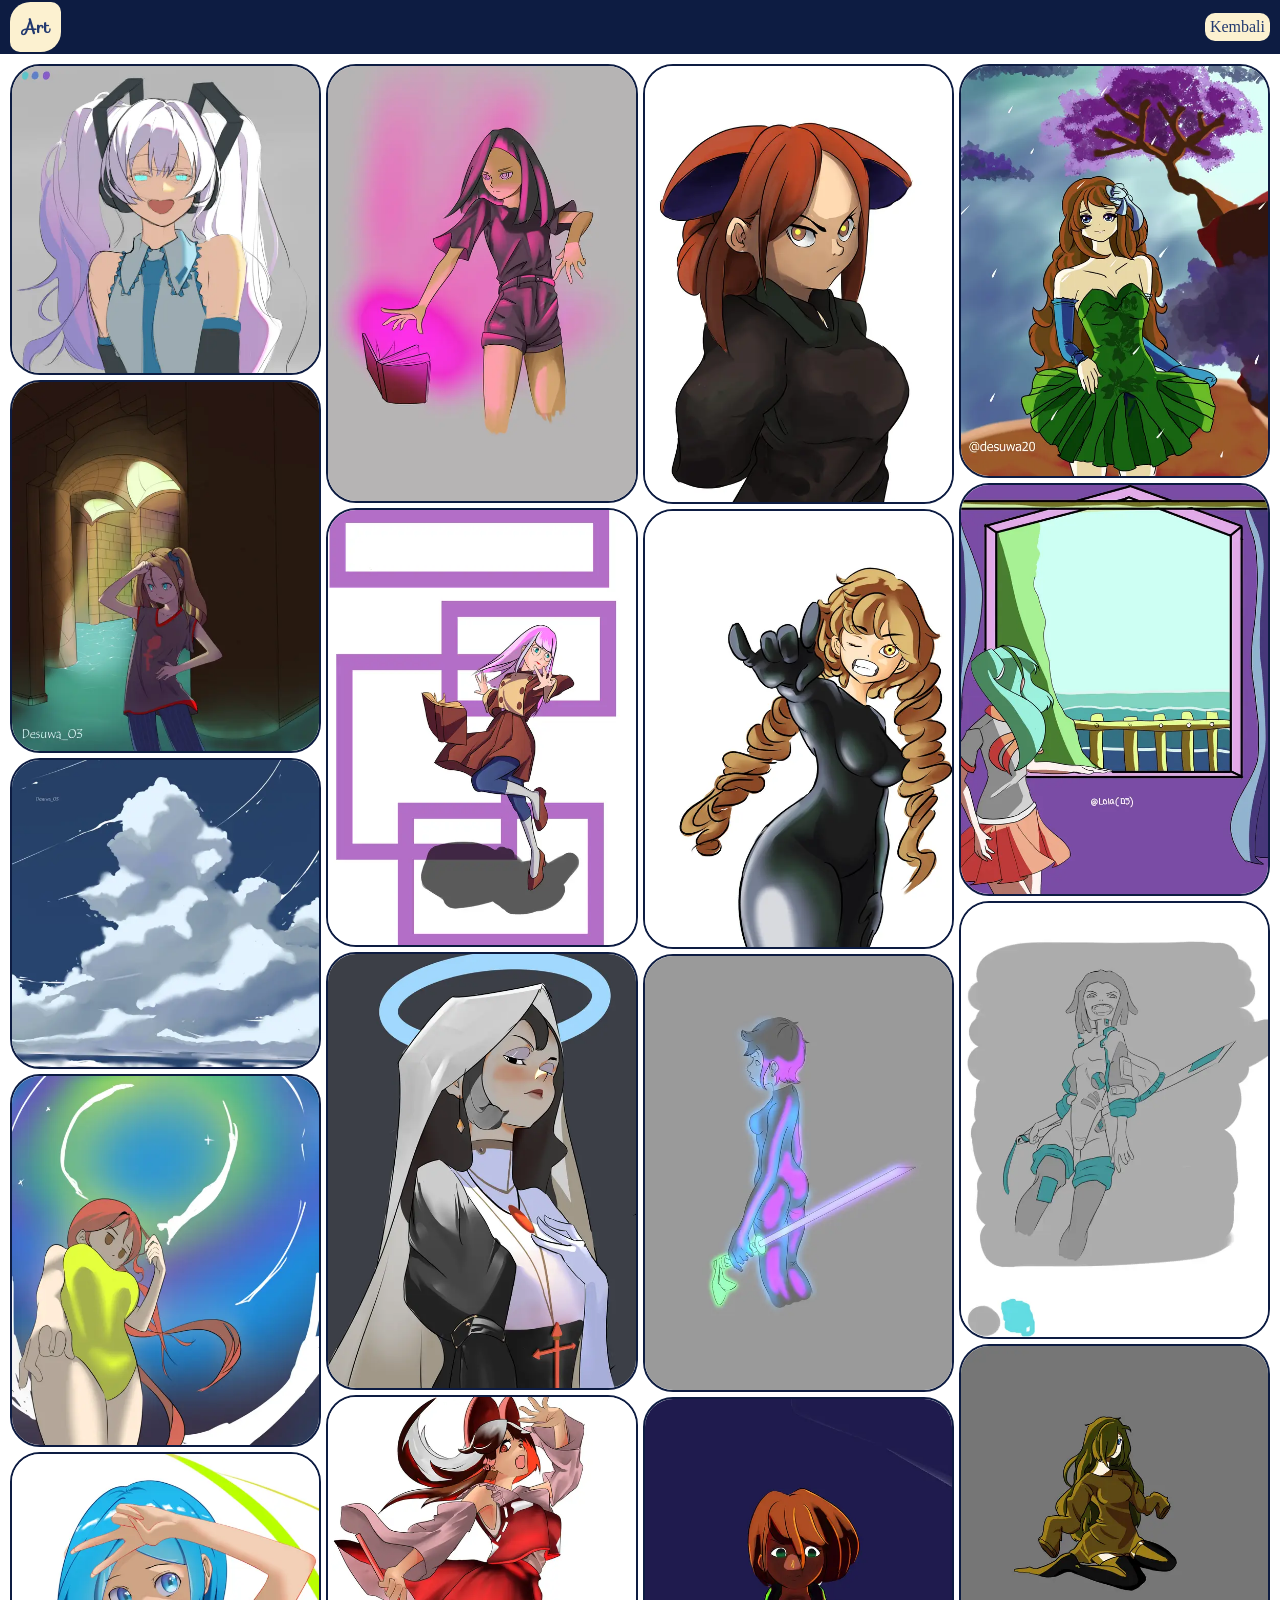
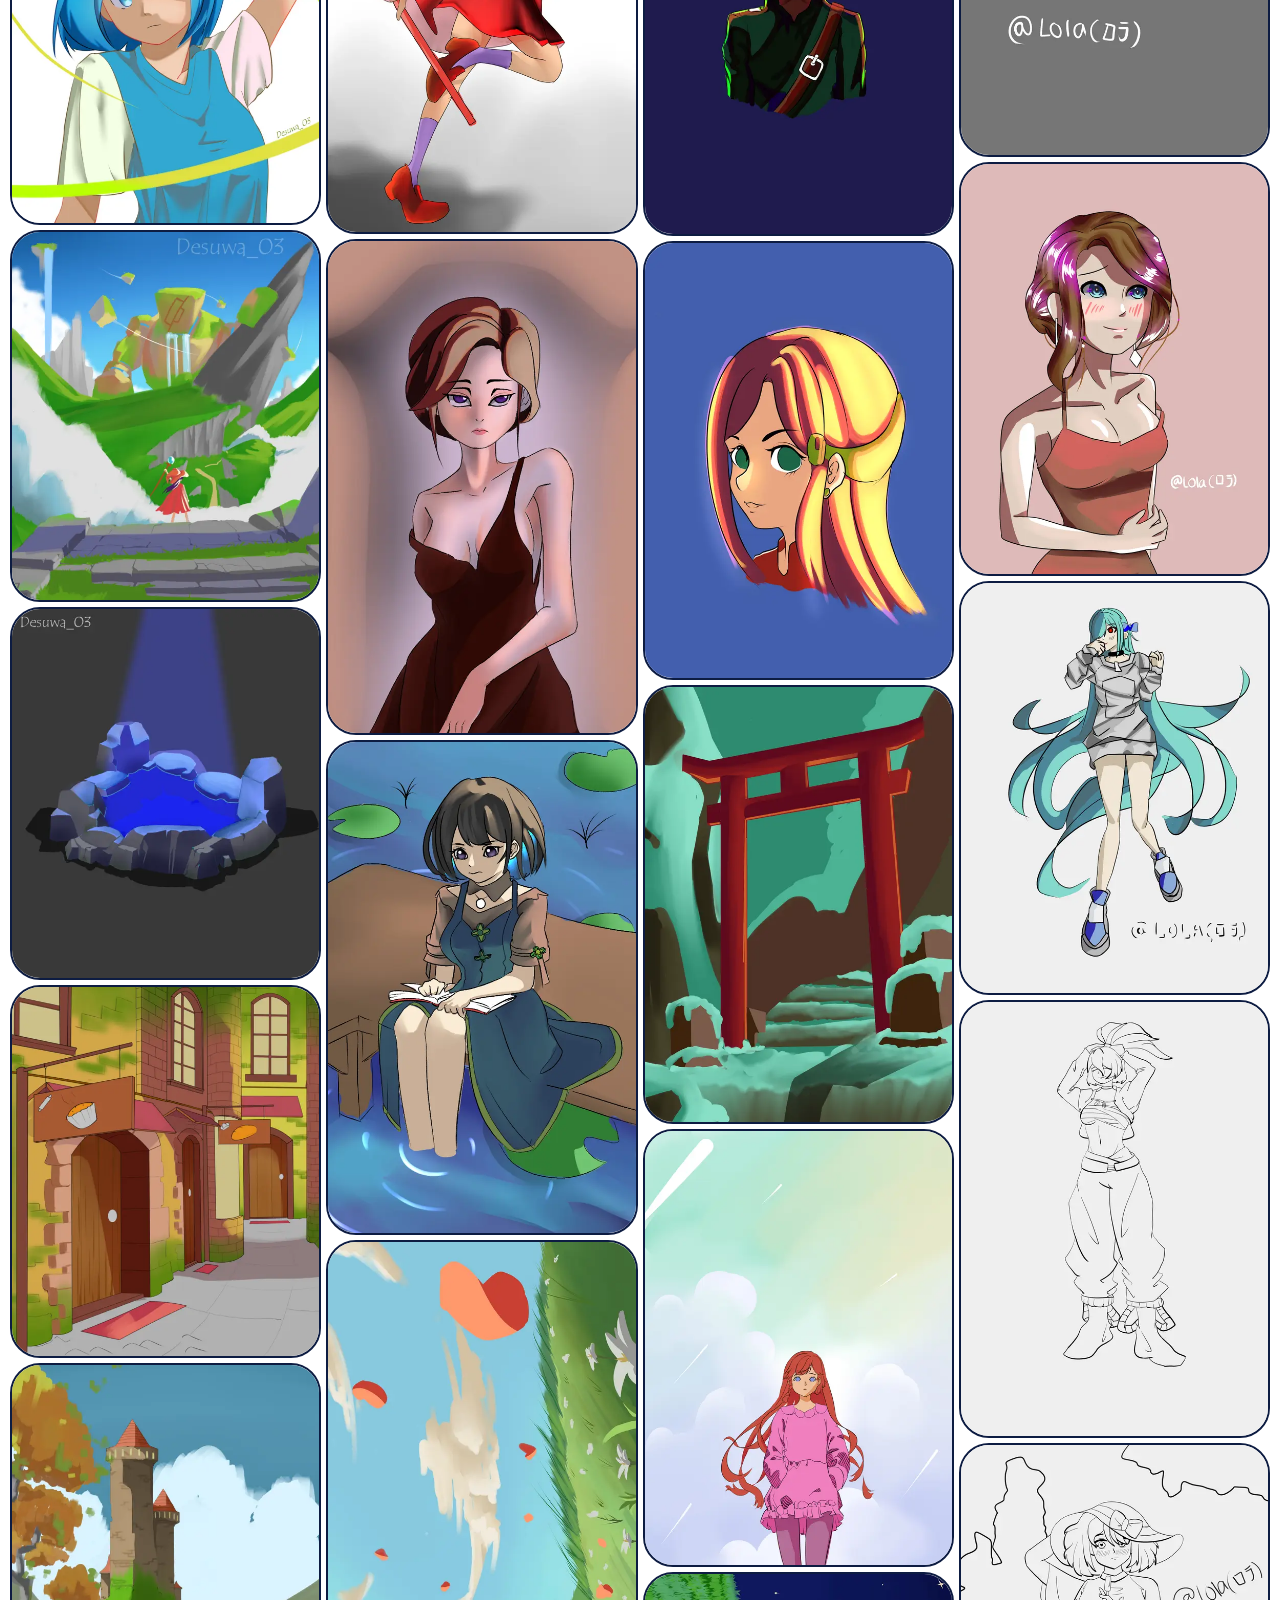
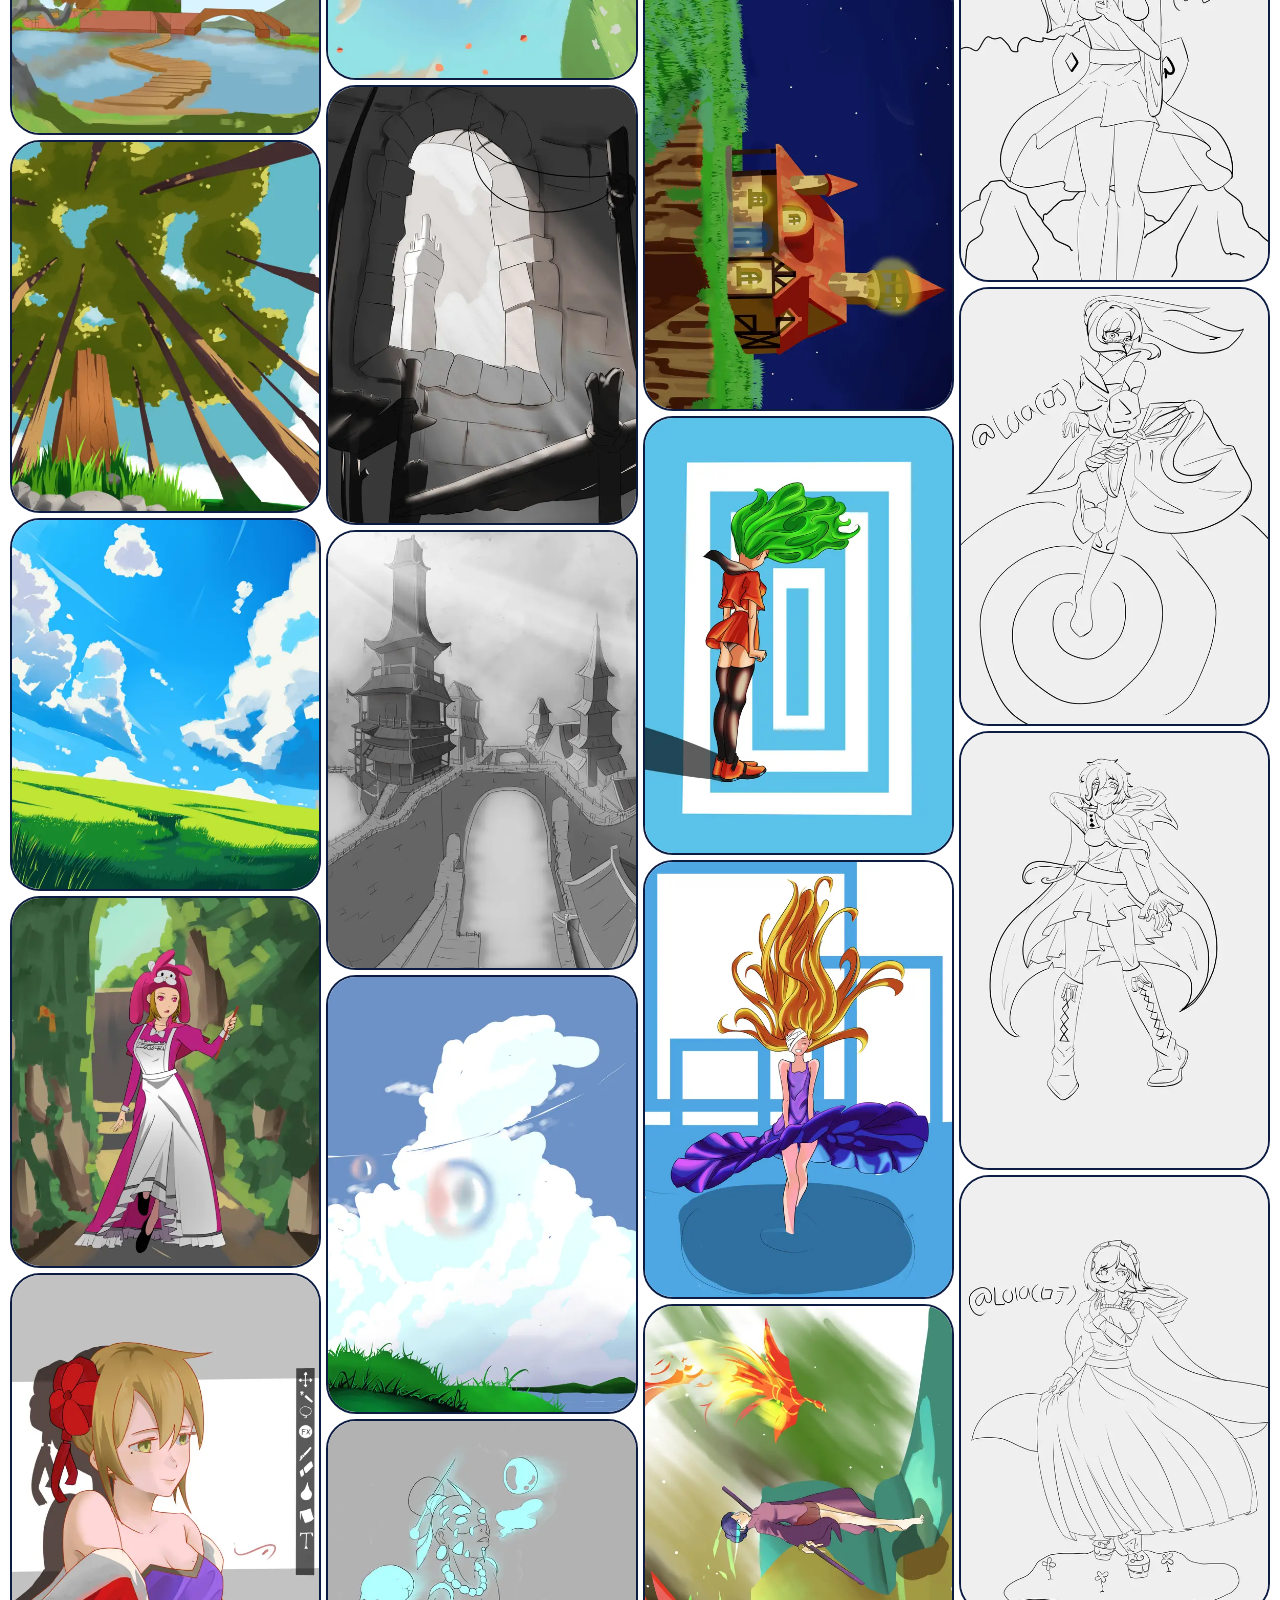
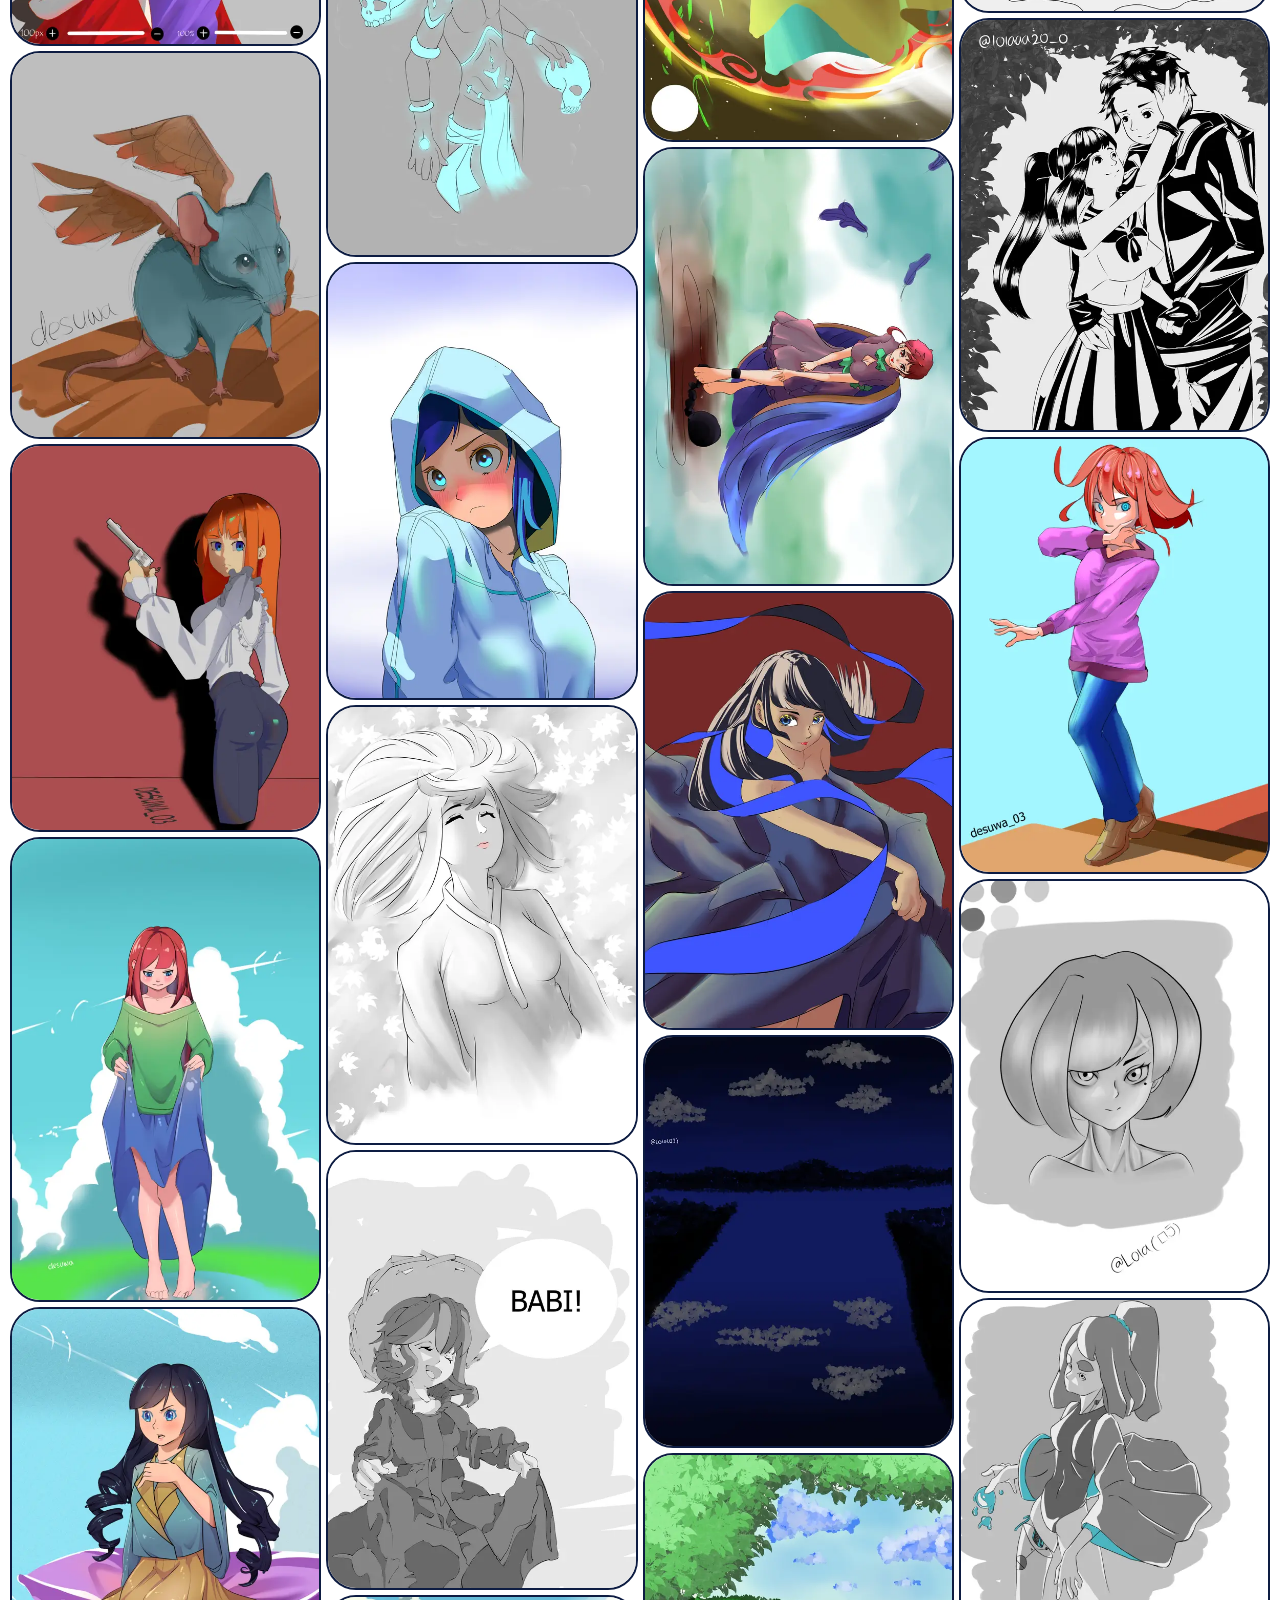
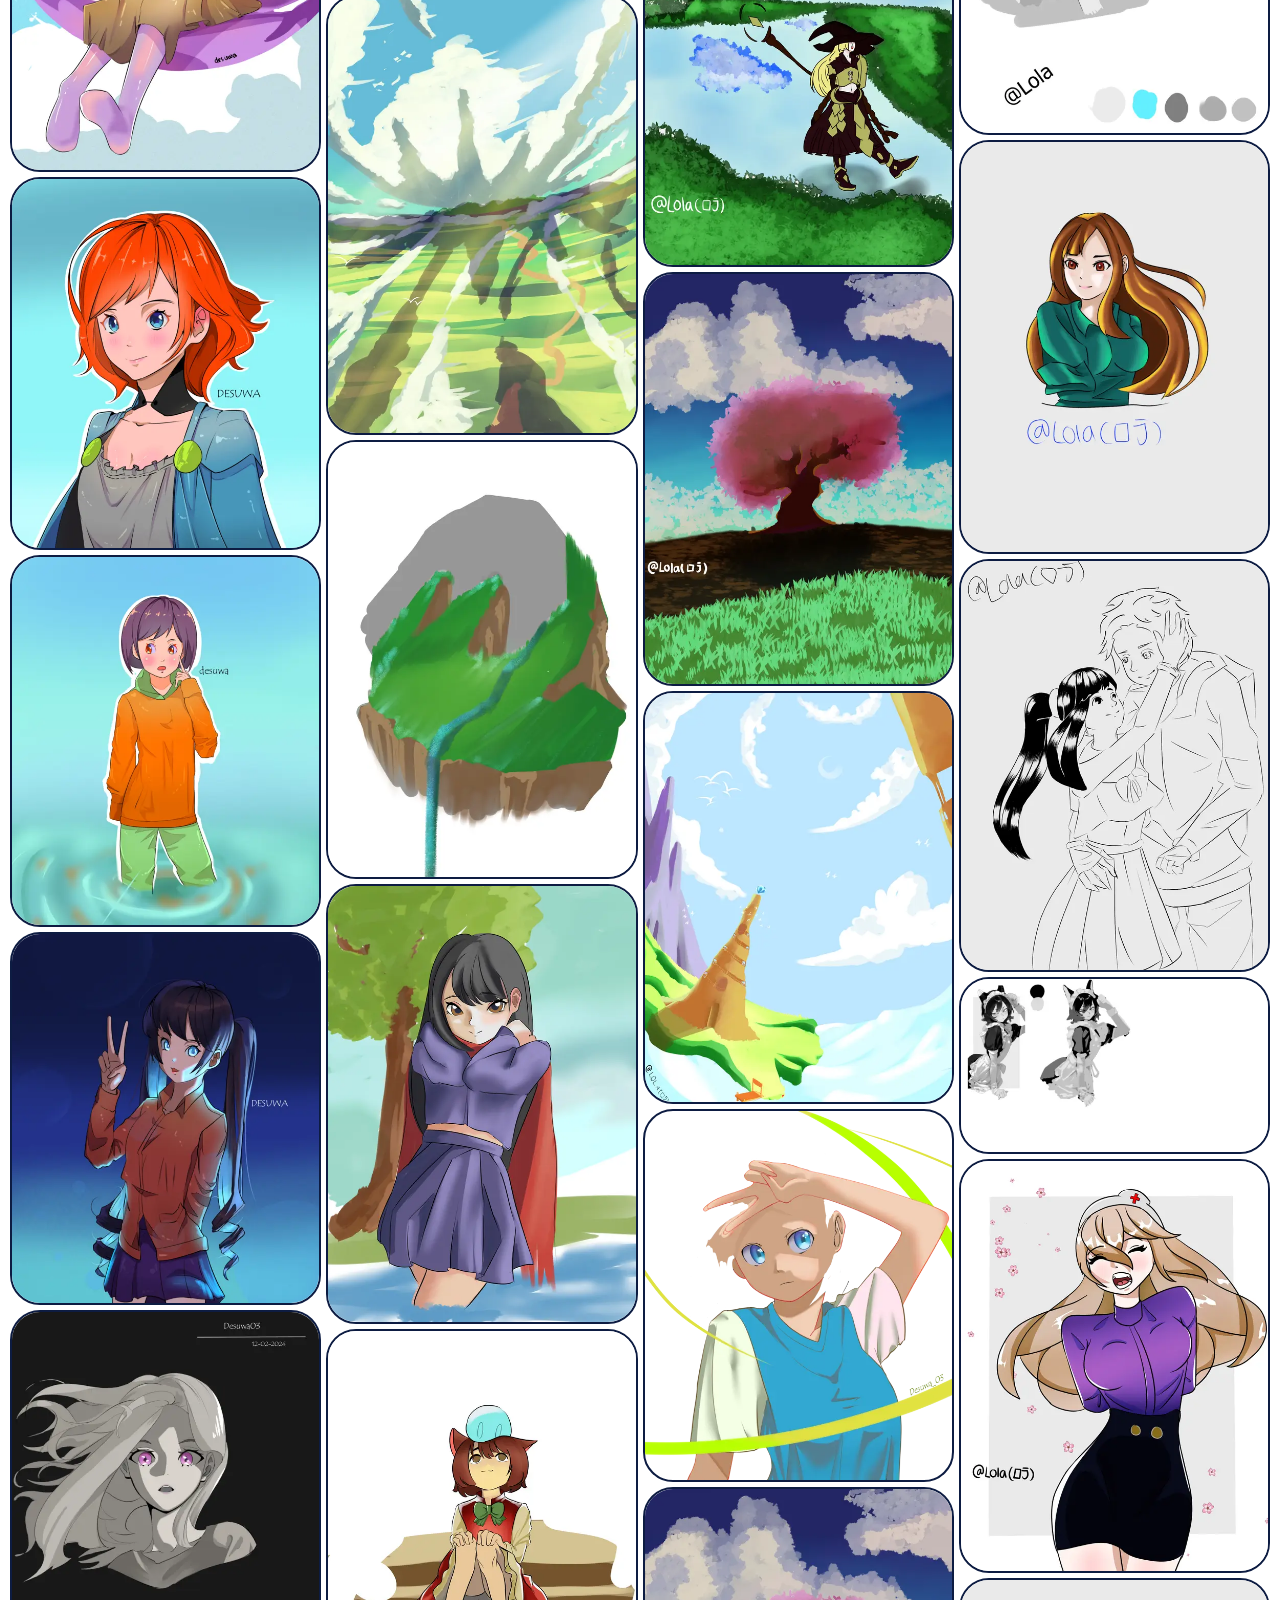
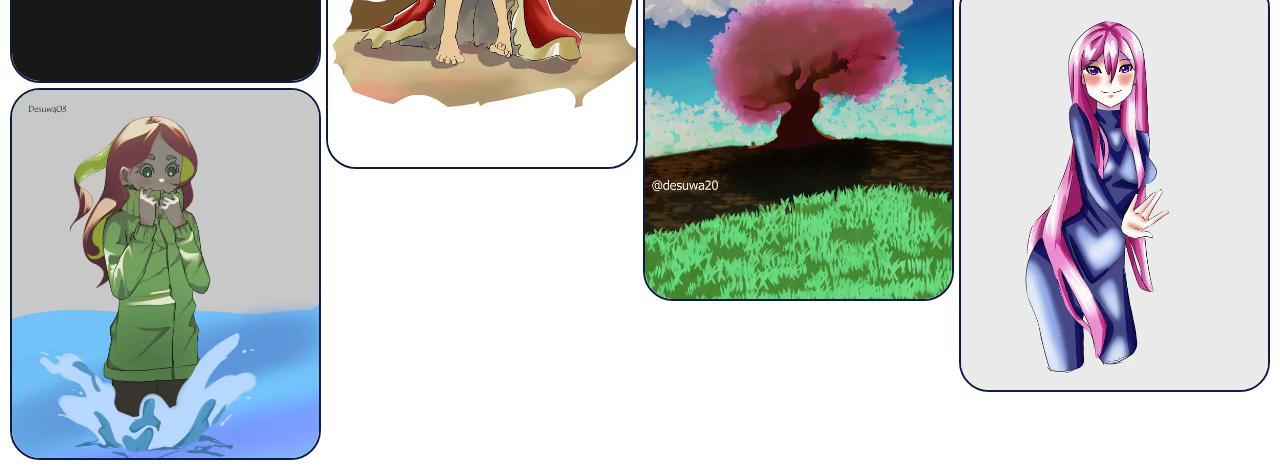
==== file/galeri.html @ e55f2826 "feature: menambahkan beberapa style warna pada media berbeda" ====
<!DOCTYPE html>
<html lang="id-ID">
    <head>
        <meta charset="UTF-8">
        <meta name="keywords" content="HTML, CSS, Web">
        <meta name="description" content="Tugas web programming">
        <meta name="author" content="Dede Suwarman">
        <meta name="viewport" content="width=device-width, initial-scale=1.0">

        <link rel="preconnect" href="https://fonts.googleapis.com">
        <link rel="preconnect" href="https://fonts.gstatic.com" crossorigin>
        <link rel="stylesheet" href="https://fonts.googleapis.com/css2?family=Sofia&display=swap">
        <link rel="stylesheet" href="https://fonts.googleapis.com/css2?family=Montserrat:ital,wght@0,100..900;1,100..900&display=swap">
        <link rel="stylesheet" href="https://fonts.googleapis.com/css2?family=Cormorant+Upright:wght@300;400;500;600;700&display=swap">

        <link rel="icon" type="image/x-icon" href="src/favicon">
        <link rel="stylesheet" href="../src/styles/galeri.css">
        <link rel="stylesheet" href="../src/styles/style.css">
        <link rel="stylesheet" href="../src/styles/mediaseribu.css">

        <title>Tugas Web Programming</title>
    </head>

    <body>
        <header>
            <a href="#">Art</a>

            <nav>
                <ul>
                    <li><a href="../index.html">Kembali</a></li>
                </ul>
            </nav>
        </header>

        <main>
            <img src="../src/web/thumb/10_5-4-2024.webp" alt="10_5 4 2024" loading="lazy">
            <img src="../src/web/thumb/11_18-4-2024.webp" alt="11_18 4 2024" loading="lazy">
            <img src="../src/web/thumb/12_19-4-2024.webp" alt="12_19 4 2024" loading="lazy">
            <img src="../src/web/thumb/13_20-4-2024 - 1.webp" alt="13_20 4 2024   1" loading="lazy">
            <img src="../src/web/thumb/13_20-4-2024.webp" alt="13_20 4 2024" loading="lazy">
            <img src="../src/web/thumb/14_21-4-2024.webp" alt="14_21 4 2024" loading="lazy">
            <img src="../src/web/thumb/15_22-4-2024.webp" alt="15_22 4 2024" loading="lazy">
            <img src="../src/web/thumb/16_23-4-2024.webp" alt="16_23 4 2024" loading="lazy">
            <img src="../src/web/thumb/17_25-4-2024.webp" alt="17_25 4 2024" loading="lazy">
            <img src="../src/web/thumb/18_26-4-2024.webp" alt="18_26 4 2024" loading="lazy">
            <img src="../src/web/thumb/19_27-04-2024.webp" alt="19_27 04 2024" loading="lazy">
            <img src="../src/web/thumb/20_28-4-2024.webp" alt="20_28 4 2024" loading="lazy">
            <img src="../src/web/thumb/22_13-5-2024.webp" alt="22_13 5 2024" loading="lazy">
            <img src="../src/web/thumb/24_18-8-2024.webp" alt="24_18 8 2024" loading="lazy">
            <img src="../src/web/thumb/25_5-9-2024.webp" alt="25_5 9 2024" loading="lazy">
            <img src="../src/web/thumb/2_7-1-2024.webp" alt="2_7 1 2024" loading="lazy">
            <img src="../src/web/thumb/3_8-1-2024.webp" alt="3_8 1 2024" loading="lazy">
            <img src="../src/web/thumb/4_10-1-2024.webp" alt="4_10 1 2024" loading="lazy">
            <img src="../src/web/thumb/5_14-1-2024.webp" alt="5_14 1 2024" loading="lazy">
            <img src="../src/web/thumb/6_17-1-2024.webp" alt="6_17 1 2024" loading="lazy">
            <img src="../src/web/thumb/8_12-02-2024.webp" alt="8_12 02 2024" loading="lazy">
            <img src="../src/web/thumb/9_11-3-2024.webp" alt="9_11 3 2024" loading="lazy">
            <img src="../src/web/thumb/a10.webp" alt="a10" loading="lazy">
            <img src="../src/web/thumb/a11.webp" alt="a11" loading="lazy">
            <img src="../src/web/thumb/a12.webp" alt="a12" loading="lazy">
            <img src="../src/web/thumb/a13.webp" alt="a13" loading="lazy">
            <img src="../src/web/thumb/a14.webp" alt="a14" loading="lazy">
            <img src="../src/web/thumb/a15.webp" alt="a15" loading="lazy">
            <img src="../src/web/thumb/a16.webp" alt="a16" loading="lazy">
            <img src="../src/web/thumb/a17.webp" alt="a17" loading="lazy">
            <img src="../src/web/thumb/a18.webp" alt="a18" loading="lazy">
            <img src="../src/web/thumb/a19.webp" alt="a19" loading="lazy">
            <img src="../src/web/thumb/a1.webp" alt="a1" loading="lazy">
            <img src="../src/web/thumb/a20.webp" alt="a20" loading="lazy">
            <img src="../src/web/thumb/a21.webp" alt="a21" loading="lazy">
            <img src="../src/web/thumb/a22.webp" alt="a22" loading="lazy">
            <img src="../src/web/thumb/a23.webp" alt="a23" loading="lazy">
            <img src="../src/web/thumb/a24.webp" alt="a24" loading="lazy">
            <img src="../src/web/thumb/a25.webp" alt="a25" loading="lazy">
            <img src="../src/web/thumb/a26.webp" alt="a26" loading="lazy">
            <img src="../src/web/thumb/a27.webp" alt="a27" loading="lazy">
            <img src="../src/web/thumb/a28.webp" alt="a28" loading="lazy">
            <img src="../src/web/thumb/a2.webp" alt="a2" loading="lazy">
            <img src="../src/web/thumb/a3.webp" alt="a3" loading="lazy">
            <img src="../src/web/thumb/a4.webp" alt="a4" loading="lazy">
            <img src="../src/web/thumb/a5.webp" alt="a5" loading="lazy">
            <img src="../src/web/thumb/a6.webp" alt="a6" loading="lazy">
            <img src="../src/web/thumb/a7.webp" alt="a7" loading="lazy">
            <img src="../src/web/thumb/a8.webp" alt="a8" loading="lazy">
            <img src="../src/web/thumb/a9.webp" alt="a9" loading="lazy">
            <img src="../src/web/thumb/b1.webp" alt="b1" loading="lazy">
            <img src="../src/web/thumb/b2.webp" alt="b2" loading="lazy">
            <img src="../src/web/thumb/b3.webp" alt="b3" loading="lazy">
            <img src="../src/web/thumb/Background 3.webp" alt="Background 3" loading="lazy">
            <img src="../src/web/thumb/Background 4.webp" alt="Background 4" loading="lazy">
            <img src="../src/web/thumb/Background 5.webp" alt="Background 5" loading="lazy">
            <img src="../src/web/thumb/Background 7.webp" alt="Background 7" loading="lazy">
            <img src="../src/web/thumb/badan.webp" alt="badan" loading="lazy">
            <img src="../src/web/thumb/BG 5.webp" alt="BG 5" loading="lazy">
            <img src="../src/web/thumb/Desuwa20.webp" alt="Desuwa20" loading="lazy">
            <img src="../src/web/thumb/IllustratioDBSFJKDSBKJFSn.webp" alt="IllustratioDBSFJKDSBKJFSn" loading="lazy">
            <img src="../src/web/thumb/Illustration 2.webp" alt="Illustration 2" loading="lazy">
            <img src="../src/web/thumb/Illustration2.webp" alt="Illustration2" loading="lazy">
            <img src="../src/web/thumb/JADI.webp" alt="JADI" loading="lazy">
            <img src="../src/web/thumb/Lola 0.webp" alt="Lola 0" loading="lazy">
            <img src="../src/web/thumb/Lola 1.webp" alt="Lola 1" loading="lazy">
            <img src="../src/web/thumb/Lola 2.webp" alt="Lola 2" loading="lazy">
            <img src="../src/web/thumb/Lola 3.webp" alt="Lola 3" loading="lazy">
            <img src="../src/web/thumb/Lola 4 (Polos).webp" alt="Lola 4 (Polos)" loading="lazy">
            <img src="../src/web/thumb/Lola 6.webp" alt="Lola 6" loading="lazy">
            <img src="../src/web/thumb/Manga.webp" alt="Manga" loading="lazy">
            <img src="../src/web/thumb/new1.webp" alt="new1" loading="lazy">
            <img src="../src/web/thumb/star4.webp" alt="star4" loading="lazy">
            <img src="../src/web/thumb/star5.webp" alt="star5" loading="lazy">
            <img src="../src/web/thumb/star6.webp" alt="star6" loading="lazy">
            <img src="../src/web/thumb/Style Manga.webp" alt="Style Manga" loading="lazy">
            <img src="../src/web/thumb/test5.webp" alt="test5" loading="lazy">
            <img src="../src/web/thumb/Wuhuu.webp" alt="Wuhuu" loading="lazy">
            <img src="../src/web/thumb/Xempurna 7.webp" alt="Xempurna 7" loading="lazy">
        </main>
        
    </body>
</html>
---- src/styles/galeri.css ----
* {
    margin: 0;
    padding: 0;
    box-sizing: border-box;
}

main {
    column-count: 2;
    column-gap: 5px;
    padding: 10px;
}

img {
    width: 100%;
    height: auto;
    display: block;
    margin-bottom: 5px;
    break-inside: avoid;
    border: 2px solid #4D2A00;
    border-radius: 30px;
}

@media screen and (min-width: 1000px) {
    main {
        column-count: 4;
    }

    img {
        border-color: #0D1C42;
    }
}

@media screen and (min-width: 1400px) {
    main {
        column-count: 6;
    }
}
---- src/styles/style.css ----
* {
    padding: 0;
    margin: 0;
    box-sizing: border-box;
    color: #4D2A00;
}


/* === SECTION-CARD === */
.section-card {
    height: 100vh;
}


/* body {
    position: relative;
} */


/* === HEADER === */
header {
    display: flex;
    flex-direction: row;
    justify-content: space-between;
    align-items: center;
    width: 100vw;
    height: 6vh;
    padding: 10px;
    background-color: #CC6F00;
    position: sticky;
    top: 0;
    z-index: 99;
}

header > a {
    display: inline-block;
    text-decoration-line: none;
    color: #F9E6A8;
    background-color: #4D2A00;
    padding: 12px;
    border-top-left-radius: 40%;
    border-top-right-radius: 10px;
    border-bottom-right-radius: 40%;
    border-bottom-left-radius: 10px;
    font-family: "Sofia", cursive;
    font-weight: 700;
    font-size: 1.05rem;
}

nav ul {
    display: flex;
    justify-content: space-evenly;
    align-items: center;
    list-style-type: none;
    column-gap: 10px;
}

ul li a {
    display: inline-block;
    background-color: #F9E6A8;
    padding: 5px;
    border-radius: 10px;
    color: #4D2A00;
    text-decoration: none;
}



/* === HERO === */
.hero {
    display: flex;
    flex-direction: column;
    justify-content: space-evenly;
    height: 94vh;
    padding: 14px;
    row-gap: 10px;
    background-color: #F2A900;
}

.hero figure {
    display: flex;
    justify-content: center;
}

.hero img {
    max-width: 100%;
    border-radius: 50px;
    border: 2px solid #4D2A00;
    align-self: center;
}

.hero article {
    display: flex;
    flex-direction: column;
    row-gap: 20px;
}

.hero article h1 {
    font-family: "Cormorant Upright", serif;
    font-weight: 700;
    font-style: normal;
    text-shadow: 3px 0 #4D2A00, -3px 0 #4D2A00, 0 3px #4D2A00, 0 -3px #4D2A00, 2px 2px #4D2A00, 2px -2px #4D2A00, -2px 2px #4D2A00, -2px -2px #4D2A00;
    color: #F2A900;
    display: inline-block;
    border-bottom: 2px solid #4D2A00;
}

.hero article p {
    font-family: "Montserrat", sans-serif;
    font-weight: 400;
    font-style: normal;
    text-align: justify;
    text-indent: 25px;
    line-height: 26px;
}

.hero article p:first-letter {
    font-size: 1.5rem;
}


/* === SECTION TENTANG === */
.tentang {
    display: flex;
    justify-content: center;
    align-items: center;
    padding: 14px;
}

.tentang h2 {
    font-family: "Cormorant Upright", serif;
    font-style: normal;
}

.tentang p {
    font-family: "Montserrat", sans-serif;
    font-weight: 400;
    font-style: normal;
    text-align: justify;
}

.tentang div {
    display: flex;
    flex-direction: column;
    justify-content: center;
    align-items: flex-start;
    gap: 20px;
    padding: 50px 6px;
    border-radius: 30px 30px 10px 10px;
    /* border: 2px solid black; */
    border-top: 1px solid #CC6F00;
    border-bottom: 1px solid #CC6F00;
}

.tentang div p {
    text-indent: 25px;
}

.tentang div p:first-letter {
    font-size: 1.5rem;
    font-family: "Sofia", Cursive;
}


/* === SECTION KARYA-PRIBADI === */
.karya-pribadi {
    display: flex;
    flex-direction: column;
    justify-content: space-evenly;
    align-items: center;
    padding: 14px;
    max-width: 100vw;
}

.karya-pribadi .div-satu {
    display: flex;
    flex-direction: column;
    justify-content: center;
    align-items: center;
}

.karya-pribadi h2 {
    font-family: "Cormorant Upright", serif;
    font-style: normal;
    font-weight: 700;
    font-size: 2rem;
    padding: 10px;
    /* background: linear-gradient(to bottom, #F2A900 60%, transparent); */
    background-color: #F2A900;
    border-radius: 10px;
    margin-bottom: 10px;
}

.karya-pribadi p {
    font-family: "Montserrat", sans-serif;
    font-weight: 400;
    font-style: normal;
    color: #885a21;
}

.karya-pribadi .div-dua {
    max-width: 100%;
    display: flex;
    flex-direction: column;
    justify-content: center;
    align-items: flex-end;
    row-gap: 10px;
    border-top: 2px solid #CC6F00;
}

.karya-pribadi article {
    display: flex;
    flex-direction: row;
    justify-content: center;
    align-items: center;
    /* border: 1px solid #4D2A00; */
    /* border-top: 2px solid #4D2A00;
    border-bottom: 2px solid #4D2A00; */
    padding: 100px 10px;
    /* max-width: 100%; */
    width: 100%;
    overflow-x: auto;
    column-gap: 10px;
}

.karya-pribadi .div-dua a {
    display: inline-block;
    background-color: #4D2A00;
    padding: 10px 20px;
    border-radius: 10px;
    color: #F9E6A8;
    text-decoration-line: none;
    font-family: "Cormorant", serif;
}

.karya-pribadi article img {
    border: 1px solid #4D2A00;
    border-radius: 20px;
}


/* === FOOTER === */
footer {
    height: 20vh;
    background-color: #F9E6A8;
    display: flex;
    flex-direction: column;
    justify-content: center;
    align-items: center;
}
---- src/styles/mediaseribu.css ----
@media screen and (min-width: 1000px) {
    .hero {
        display: grid;
        grid-template-columns: repeat(4, 1fr);
        grid-template-rows: repeat(4, 1fr);
        gap: 20px;
        background-color: #F5EFE3;
    }

    .hero article {
        grid-column: 3/span 2;
        grid-row: 1/span 4;
        justify-content: flex-end;
    }

    .hero article h1 {
        text-shadow: 3px 0 #0D1C42, -3px 0 #0D1C42, 0 3px #0D1C42, 0 -3px #0D1C42, 2px 2px #0D1C42, 2px -2px #0D1C42, -2px 2px #0D1C42, -2px -2px #0D1C42;
        color: #FCF1D0;
        border-bottom: 2px solid #0D1C42;
    }

    .hero article p {
        color: #0D1C42;
    }

    .hero figure {
        grid-row: 1/span 4;
        grid-column: 1/span 2;
        overflow-y: hidden;
    }

    .hero figure img {
        object-fit: cover;
        object-position: center center;
        width: 100%;
        height: 100%;
        border: 2px solid #0D1C42;
    }

    header {
        background-color: #0D1C42;
    }

    header > a {
        background-color: #FCF1D0;
        color: #22396F;
    }

    ul li a {
        background-color: #FCF1D0;
        color: #22396F;
    }


    /* === SECTION TENTANG === */
    .tentang div {
        border-top: 1px solid #010736;
        border-bottom: 1px solid #010736;
    }

    .tentang h2, .tentang p {
        color: #0D1C42;
    }


    /* === SECTION KARYA-PRIBADI === */
    .karya-pribadi h2 {
        background-color: #0D1C42;
        color: #FCF1D0;
    }

    .karya-pribadi p {
        color: #0D1C42;
    }

    .karya-pribadi .div-dua {
        border-top-color: #0D1C42;
    }

    .karya-pribadi .div-dua a {
        background-color: #22396F;
        color: #FCF1D0;
    }

    .karya-pribadi article img {
        border-color: #22396F;
    }


    /* === FOOTER === */
    footer {
        background-color: #0D1C42;
    }

    footer img {
        filter: invert(1);
    }

    footer p {
        color: white;
    }
}
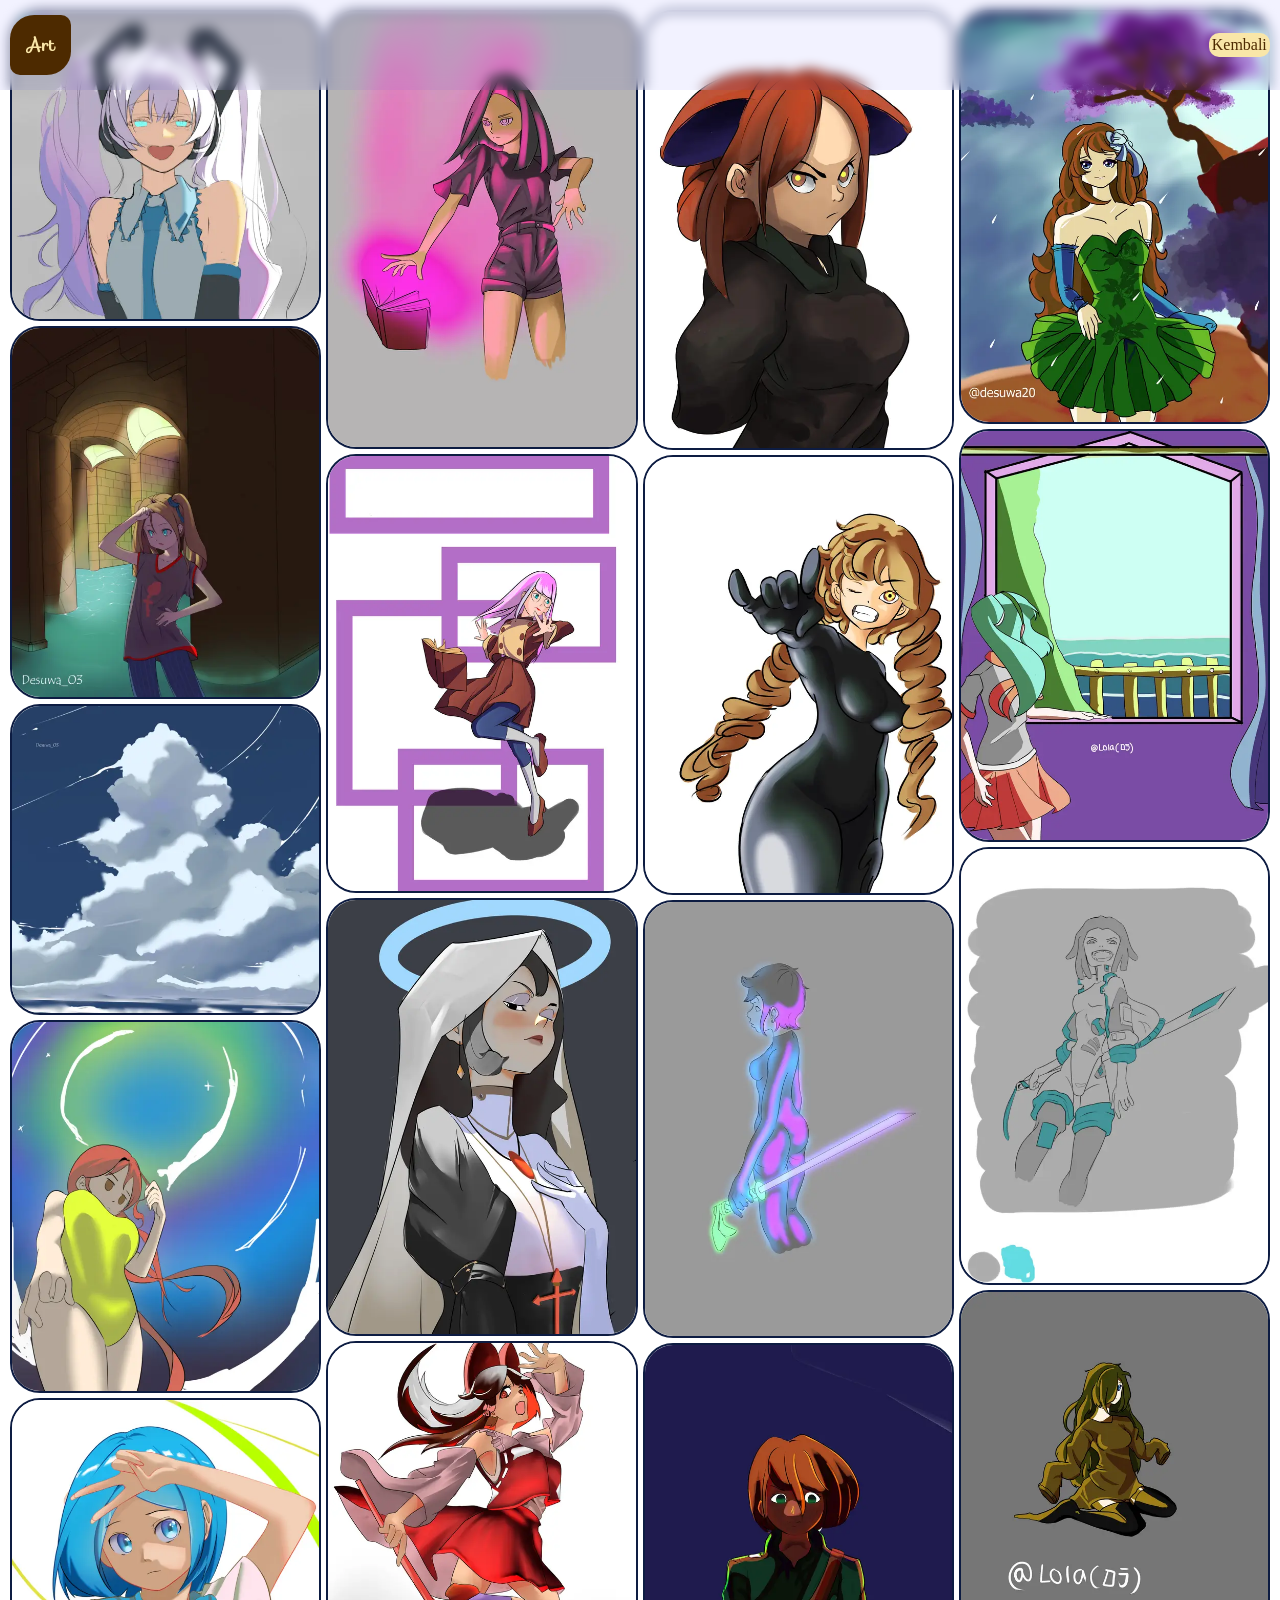
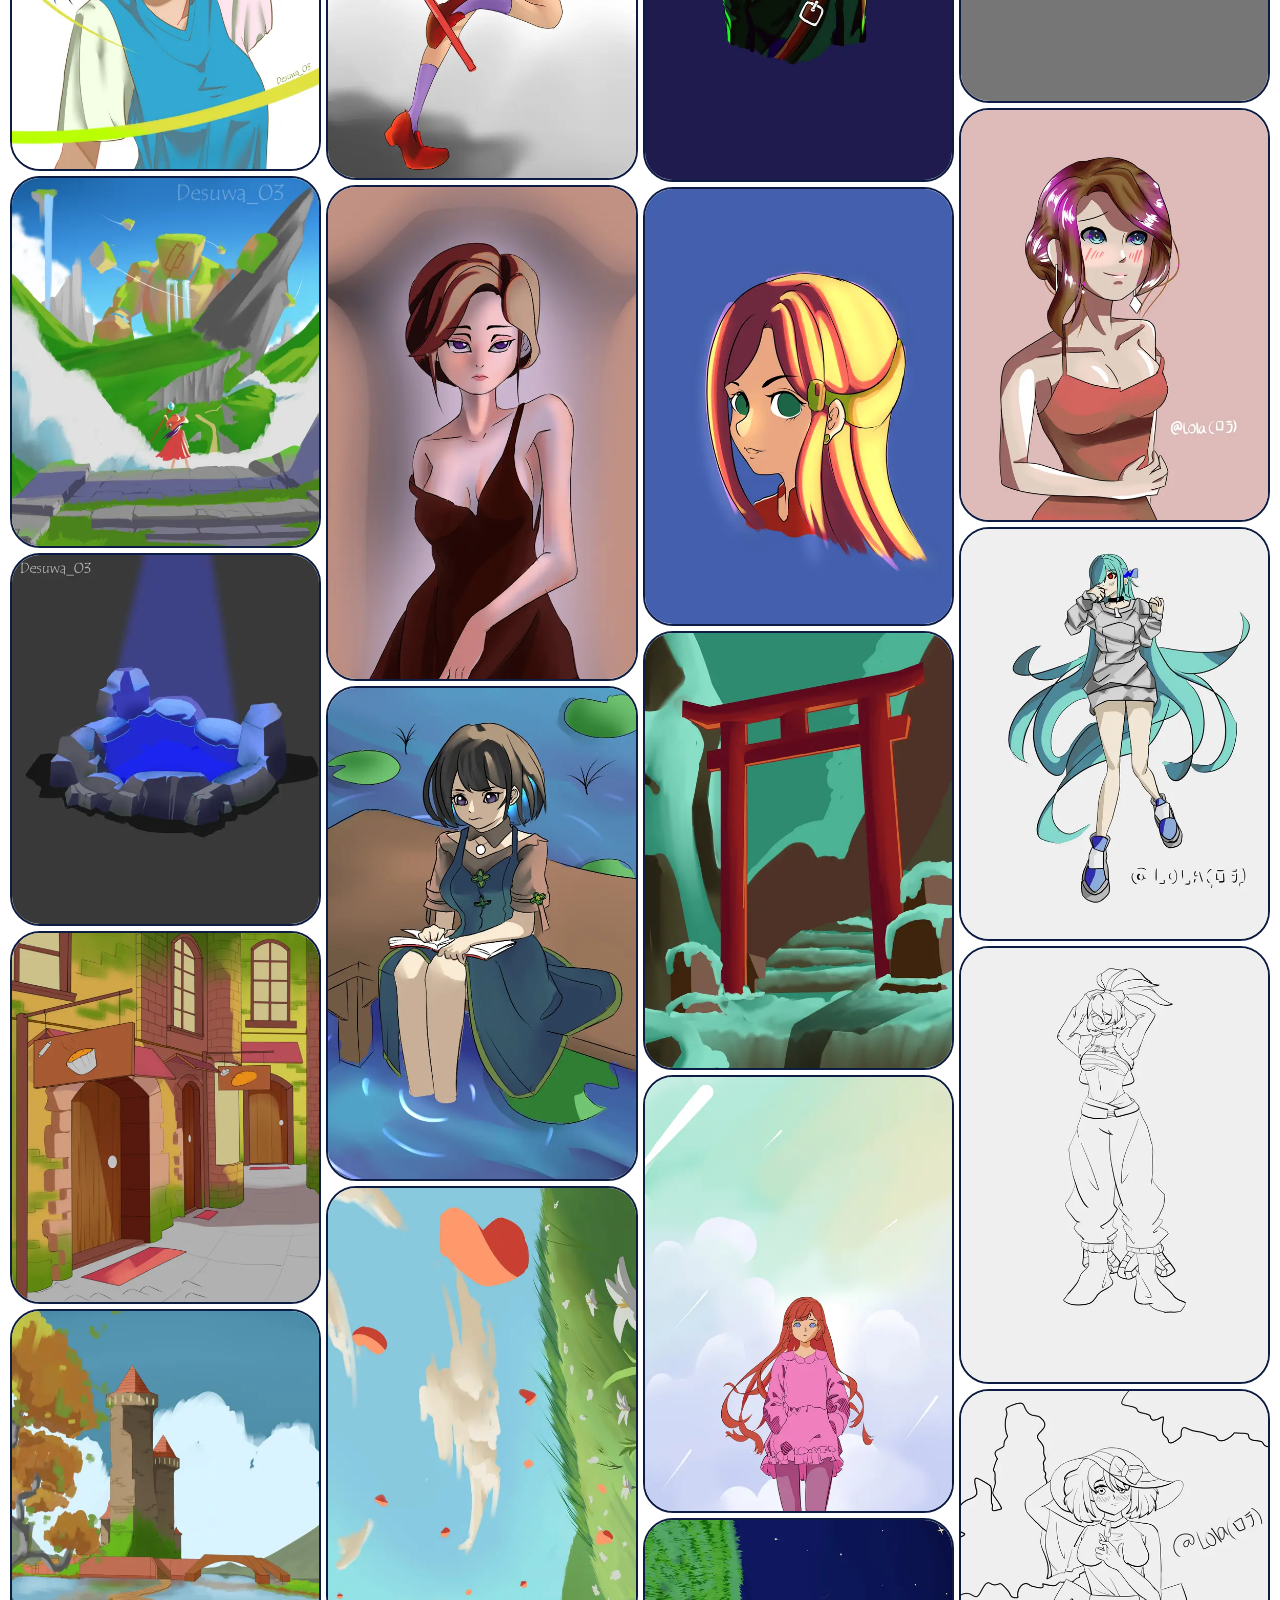
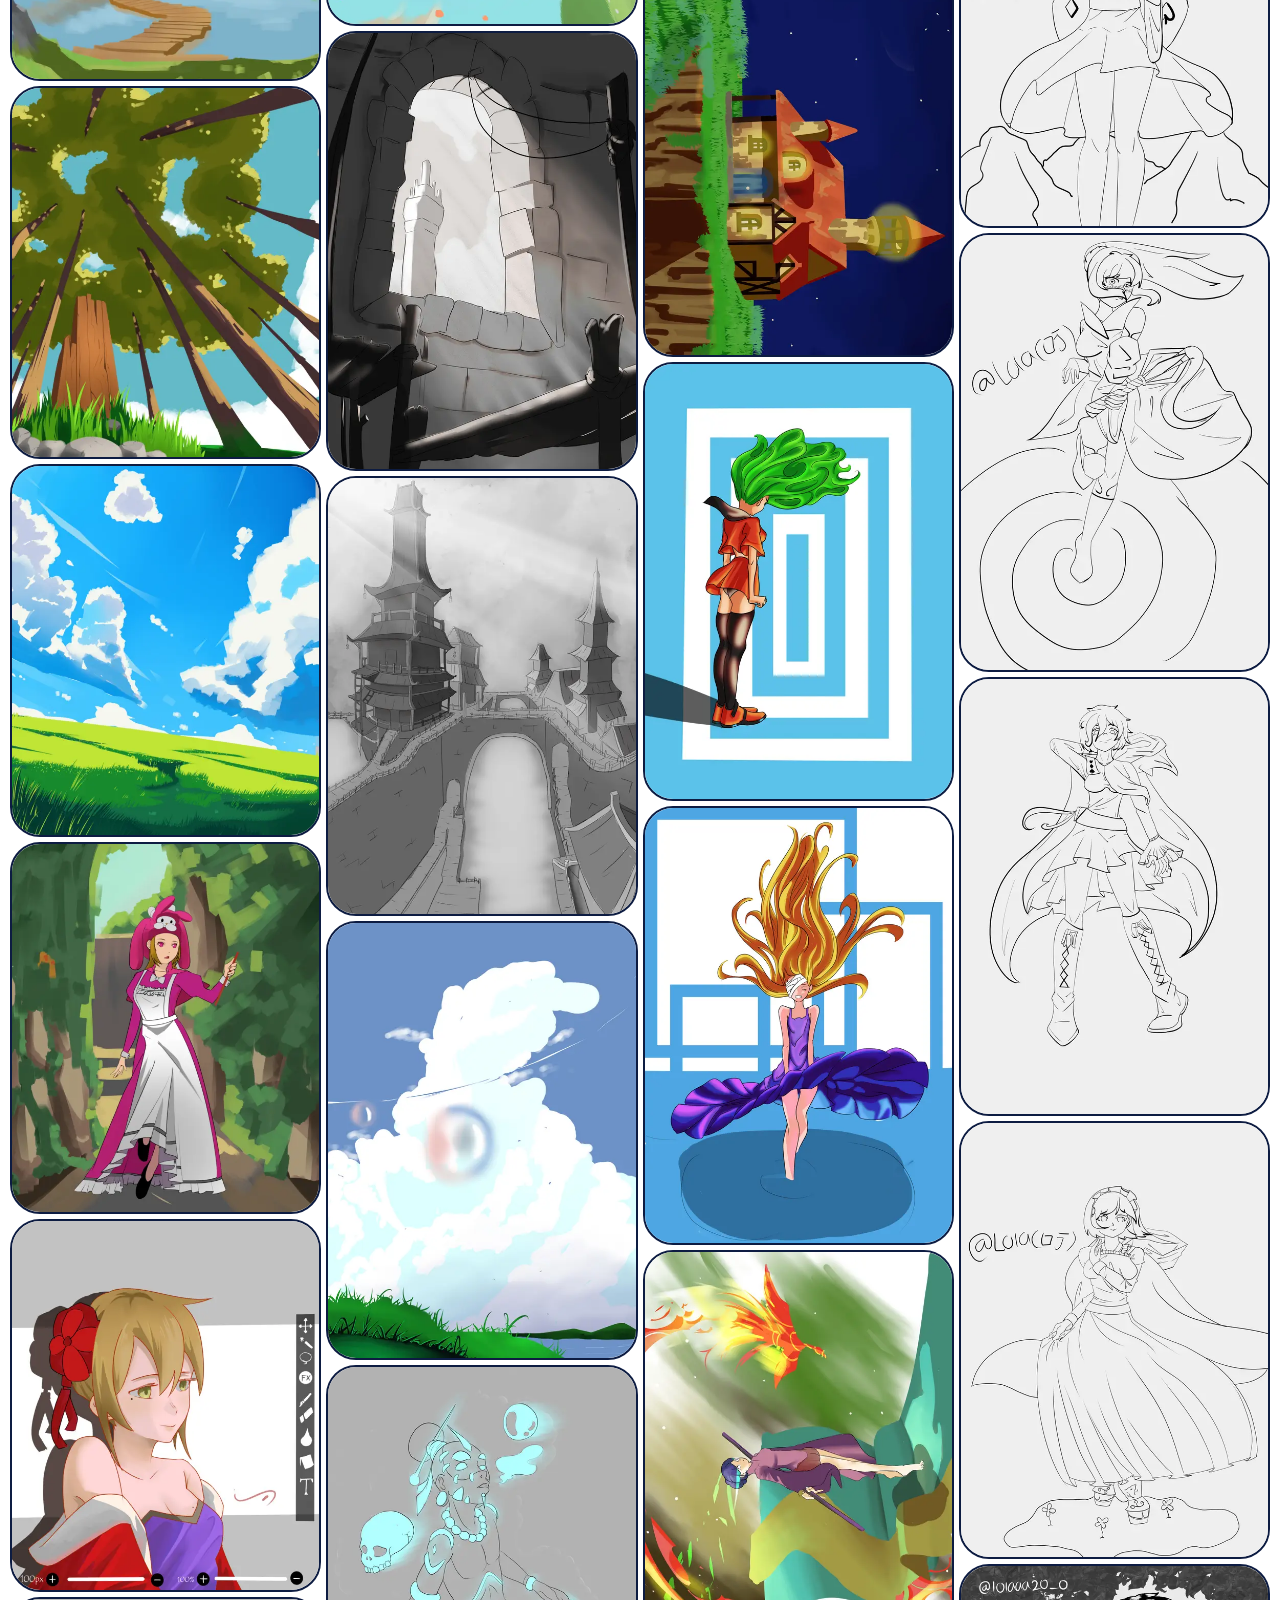
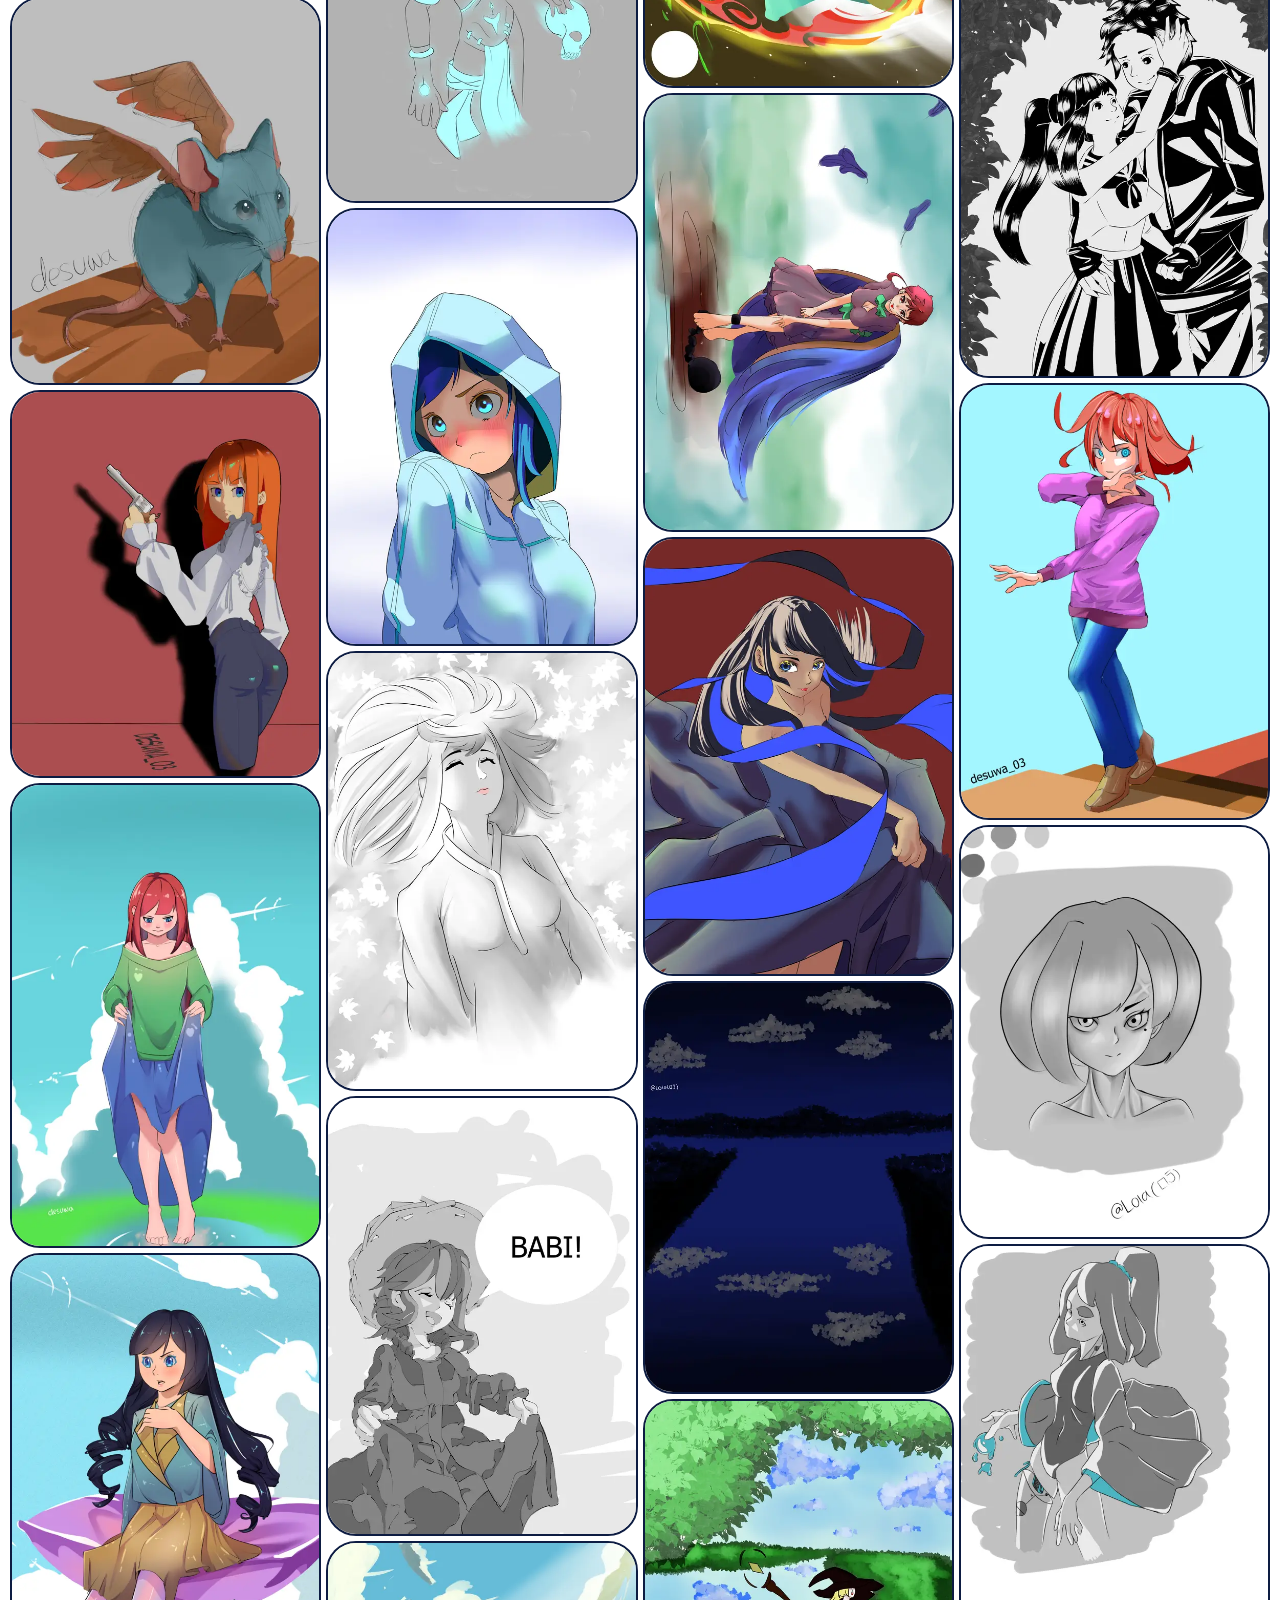
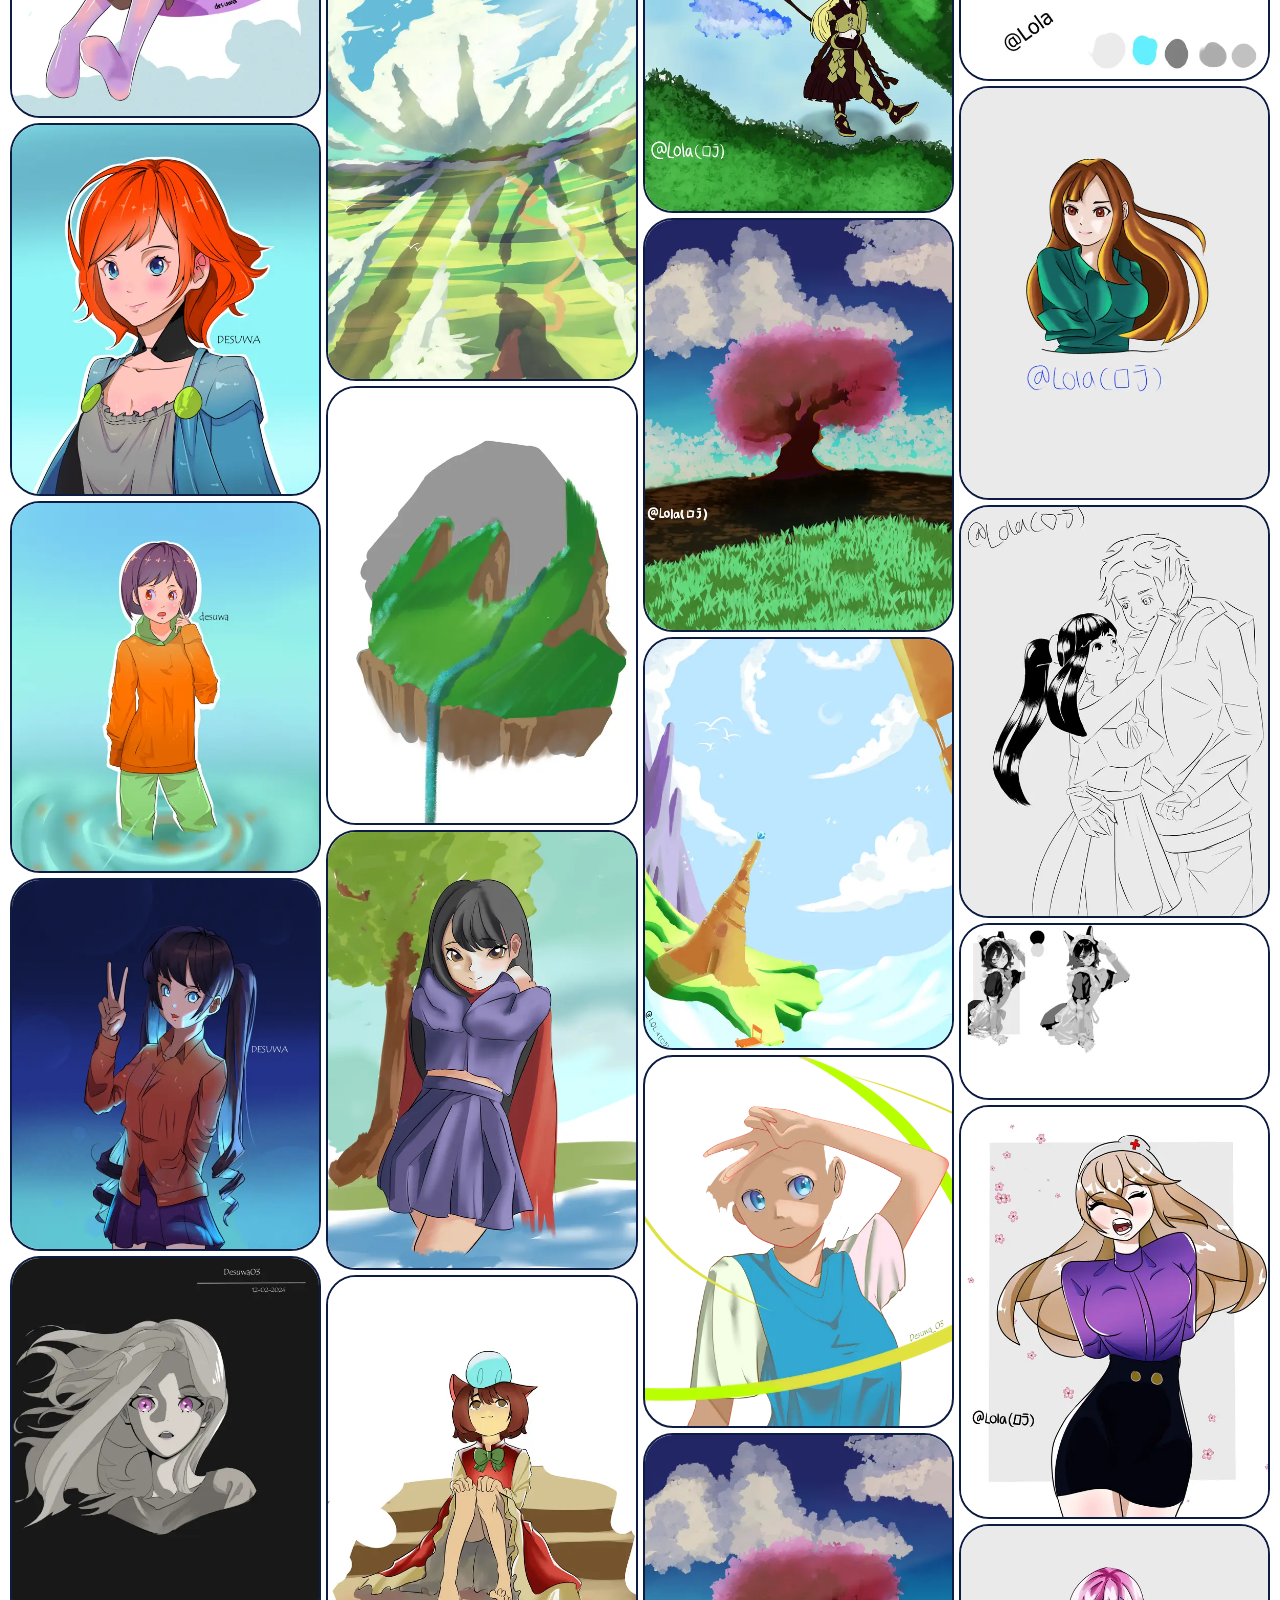
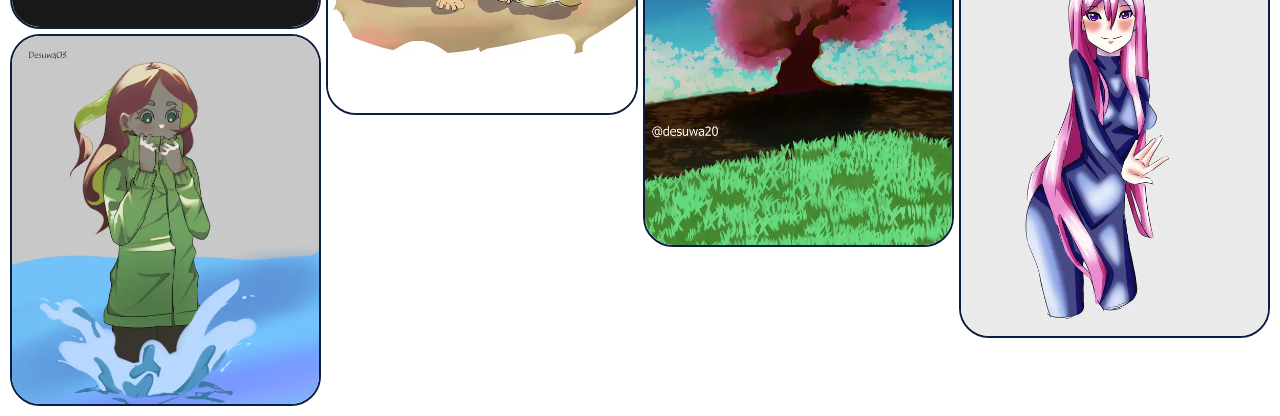
==== commit 984ff954: "features: modularity, styling, layout" ====
--- a/file/galeri.html
+++ b/file/galeri.html
@@ -15,8 +15,6 @@
 
         <link rel="icon" type="image/x-icon" href="src/favicon">
         <link rel="stylesheet" href="../src/styles/galeri.css">
-        <link rel="stylesheet" href="../src/styles/style.css">
-        <link rel="stylesheet" href="../src/styles/mediaseribu.css">
 
         <title>Tugas Web Programming</title>
     </head>
--- a/src/styles/galeri.css
+++ b/src/styles/galeri.css
@@ -1,3 +1,7 @@
+@import "header.css";
+
+
+
 * {
     margin: 0;
     padding: 0;
@@ -20,18 +24,21 @@
     border-radius: 30px;
 }
 
-@media screen and (min-width: 1000px) {
-    main {
-        column-count: 4;
-    }
-
-    img {
-        border-color: #0D1C42;
-    }
+@media screen and (min-width: 640px) {
+    main {column-count: 3;}
 }
 
-@media screen and (min-width: 1400px) {
+@media screen and (min-width: 1000px) {
+    main {column-count: 4;}
+
+    img {border-color: #0D1C42;}
+}
+
+@media screen and (min-width: 1600px) {
     main {
-        column-count: 6;
+        width: 1200px;
+        background-color: #65D0F4;
+        column-count: 5;
+        margin: auto;
     }
 }
